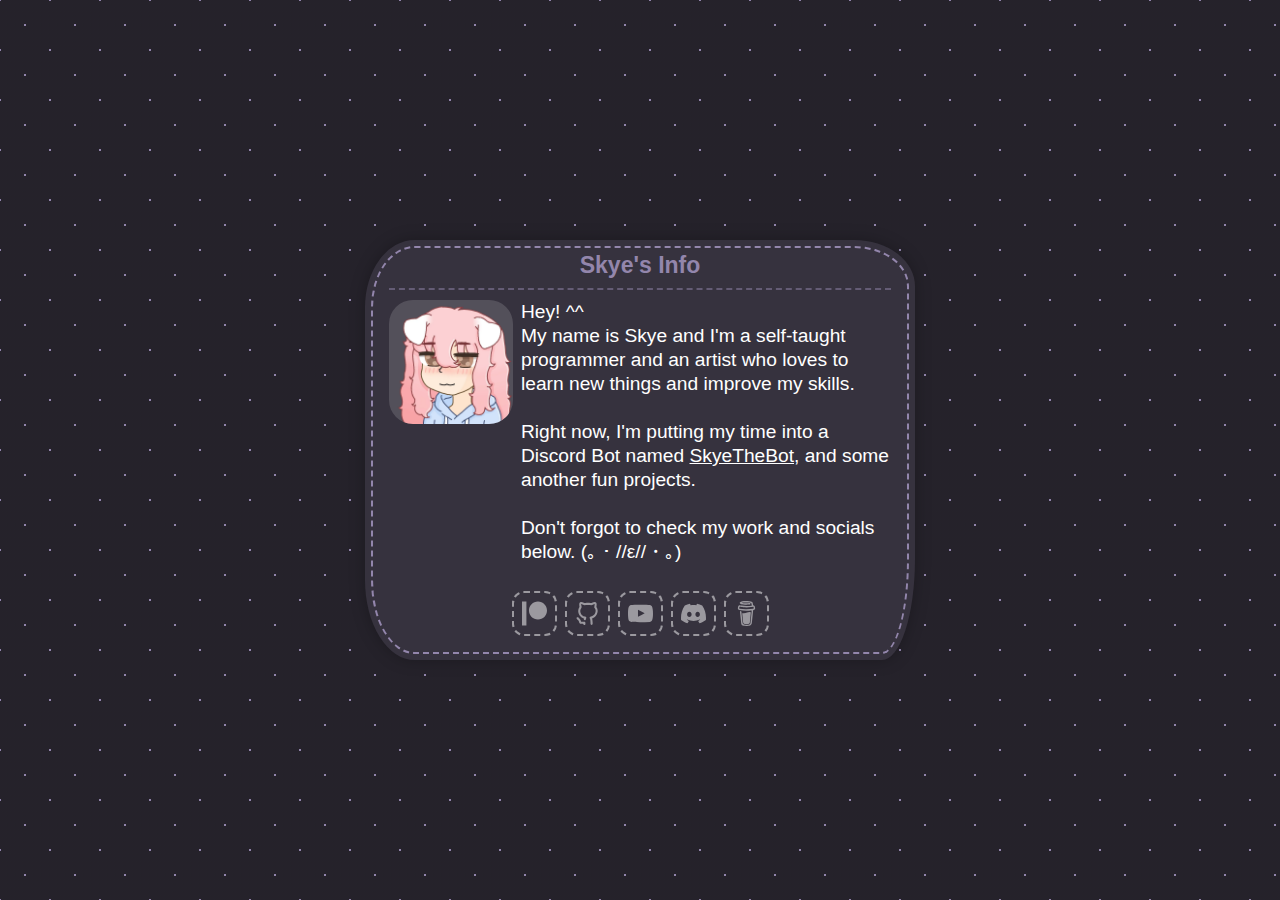
==== index.html @ a8d787bb "modified:   index.html" ====
<!DOCTYPE html>
<html lang="en">

<head>
    <meta charset="UTF-8">
    <meta http-equiv="X-UA-Compatible" content="IE=edge">
    <meta name="viewport" content="width=device-width, initial-scale=1.0, user-scalable=0">
    <title>Skye's Info</title>
    <meta name="description" content="Short infos about me">
    <meta name="keywords" content="Discord, Discord Bots, SkyeTheBot">
    <meta name="author" content="Skye">
    
    <link rel="icon" href="favicon.ico" type="image/x-icon">
    <link rel="shortcut icon" href="favicon.ico" type="image/x-icon">
    <link rel="apple-touch-icon" sizes="180x180" href="/src/icons/apple-touch-icon.png">
    <link rel="icon" type="image/png" sizes="32x32" href="/src/icons/favicon-32x32.png">
    <link rel="icon" type="image/png" sizes="16x16" href="/src/icons/favicon-16x16.png">
    <link rel="manifest" href="/site.webmanifest">
    
    <script data-name="BMC-Widget" data-cfasync="false" src="https://cdnjs.buymeacoffee.com/1.0.0/widget.prod.min.js" data-id="skyethedoggy" data-description="Support me on Buy me a coffee!" data-message="Buy me a pizza :3" data-color="#F471FF" data-position="Right" data-x_margin="18" data-y_margin="18"></script>
    
    <link rel="stylesheet" href="style.css">
</head>

<body>
    
    <div class="container">
        <div class="boxes">
            <div class="box">
                <h1>Skye's Info</h1>
                <hr>
                <div class="description">
                    <img oncontextmenu="return false;" class="avatar" id="avatar" draggable="false" alt="avatar" src="src/avatar.png">
                    <div class="info">
                        <p><b>Hey! ^^</b><br>My name is Skye and I'm a self-taught programmer and an artist who loves to learn new things and improve my skills.<br><br>Right now, I'm putting my time into a Discord Bot named <a href="https://skyethebot.xyz" target="_blank">SkyeTheBot</a>, and some another fun projects.<br><br>Don't forgot to check my work and socials below. (｡・//ε//・｡)</p>
                    </div>
                </div>
                <div class="socials">
                    <a data-dropdown="Patreon" draggable="false" href="https://www.patreon.com/skyethedoggy" class="patreon" target="_blank">
                        <img draggable="false" oncontextmenu="return false;" alt="my Patrron" src="src/socials/patreon.svg" class="patron">
                    </a>
                    <a data-dropdown="Github" draggable="false" href="https://github.com/SkyeUwU" class="github" target="_blank">
                        <img draggable="false" oncontextmenu="return false;" alt="my Github" src="src/socials/github.svg" class="github">
                    </a>
                    <a data-dropdown="Youtube" draggable="false" href="https://youtube.com/@SkyeTheDoggy" class="youtube" target="_blank">
                        <img draggable="false" oncontextmenu="return false;" alt="my Youtube" src="src/socials/youtube.svg" class="youtube">
                    </a>
                    <a data-dropdown="SkyeTheBot Website" draggable="false" href="https://skyethebot.xyz" target="_blank">
                        <img draggable="false" oncontextmenu="return false;" alt="my discord bot website" src="src/socials/discord.svg" class="discord-bot">
                    </a>
                    <a data-dropdown="Buy me a coffee" draggable="false" href="https://www.buymeacoffee.com/skyethedoggy" target="_blank">
                        <img draggable="false" oncontextmenu="return false;" alt="Buy me a coffee" src="src/socials/buymeacoffee.svg" class="buymeacoffee">
                    </a>
                </div>
            </div>
        </div>
    </div>
</body>

</html>
---- style.css ----
:root {
    --model-bc: hsl(261, 11%, 22%);
    --main-color: hsl(356, 88%, 90%);
    --sec-color: hsl(260, 19%, 60%);
    --border-color: hsl(260, 19%, 60%);
    --bc-color: hsl(261, 11%, 15%);
    --h1-color: hsl(260, 19%, 60%);
}

/* width */
/* Common styles for both horizontal and vertical scrollbars */
::-webkit-scrollbar {
    width: 24px;
    height: 16px;
}

::-webkit-scrollbar-track {
    background: transparent;
    background-clip: padding-box;
}

::-webkit-scrollbar-thumb {
    border: 8px solid transparent;
    background: var(--sec-color);
    border-radius: 100px;
    background-clip: padding-box;
}

/* Mozilla (Firefox) scrollbar styles */
/* Similar to webkit-scrollbar styles */
/* ... */

/* Text selection styles */
::-moz-selection {
    color: white !important;
    background-color: var(--sec-color) !important;
    box-sizing: border-box !important;
}

::selection {
    color: white !important;
    background-color: var(--sec-color) !important;
    box-sizing: border-box !important;
}

html {
    font-family: 'Segoe UI', Tahoma, Geneva, Verdana, sans-serif;
    -webkit-tap-highlight-color: transparent;
    color: white;
    font-size: 1.2rem;
}

html,
body {
    margin: 0;
    padding: 0;
    overflow: hidden;
}

* {
    box-sizing: border-box !important;
}

body {
    width: 100vw;
    height: 100vh;
    background-color: #3d3846;
    background-image: radial-gradient(var(--h1-color) 1.25px, transparent 1.25px), radial-gradient(var(--h1-color) 1.25px, var(--bc-color) 1.25px);
    background-size: 50px 50px;
    background-position: 0 0, 25px 25px;
}

.container {
    width: 100%;
    height: 100%;
    display: flex;
    align-items: center;
    flex-direction: column;
    gap: 16px;
    padding: 24px;
    overflow-y: auto;
}

.boxes {
    width: 550px;
    margin: auto;
    display: flex;
    align-items: center;
    flex-direction: column;
    gap: 16px;
}

.box {
    width: 100%;
    height: fit-content;
    background-color: var(--model-bc);
    border-radius: 9% 11% 6% 9% / 16% 11% 24% 19%;
    outline-style: dashed;
    outline-color: var(--border-color);
    outline-width: 2px;
    outline-offset: -8px;
    text-align: center;
    padding: 24px;
    padding-top: 4px;
    overflow: unset;
    z-index: 1;
    box-shadow: 0px 0px 16px 0px rgba(0, 0, 0, 0.25);
    box-sizing: border-box;
    overflow: unset;
}

h1 {
    font-size: 1.2em;
    margin: 4px;
    margin-top: 8px;
    color: var(--h1-color);
}

hr {
    border: none;
    border-top: 2px dashed var(--border-color);
    background-color: transparent;
    opacity: 0.5;
}

a,
a:visited {
    color: white;
}


b {
    font-weight: normal;
    margin-top: 12px;
}

b a {
    text-decoration: solid;
    text-decoration-line: underline;
    cursor: pointer;
}

.description {
    width: 100%;
    display: inline-flex;
    flex-direction: row;
    justify-content: start;
    align-items: start;
    text-align: left;
    gap: 8px;
    line-height: 24px;
}

.description .info p {
    margin-top: 0;
}

.avatar {
    width: 124px;
    height: 124px;
    background-color: hsla(0, 0%, 100%, 0.15);
    border-radius: 24px;
    user-select: none;
}

*:is(a, b, h1)::selection {
    background-color: var(--main-color);
    color: var(--model-bc);
}

.socials {
    display: inline-grid;
    grid-auto-flow: column dense;
    align-items: center;
    justify-content: center;
    gap: 8px;
    margin-top: 8px;
}

.socials a {
    width: 45px;
    height: 45px;
    aspect-ratio: 1;
    padding: 8px;
    display: flex;
    align-items: center;
    justify-content: center;
    filter: saturate(0);
    cursor: pointer;
    user-select: none;
    border-radius: 12px;
    border-color: hsla(0, 0%, 100%, 0.5);
    border-width: 2px;
    border-style: dashed;
    position: relative;
}

.socials a::after {
    content: attr(data-dropdown);
    position: absolute;
    background-color: hsl(260, 25%, 60%);
    color: white;
    white-space: nowrap;
    padding: 4px 8px 4px 8px;
    z-index: 10;
    border-radius: 8px;
    font-size: 0.9em;
    bottom: -2.3rem;
    opacity: 0;
    transition: 250ms;
    pointer-events: none;
}

.socials a::before {
    content: "";
    position: absolute;
    border-left: 10px solid transparent;
    border-right: 10px solid transparent;
    border-bottom: 10px solid hsl(260, 25%, 60%);
    bottom: -15px;
    left: 50%;
    opacity: 0;
    transition: 250ms;
    transform: translateX(-50%);
    pointer-events: none;
}

.socials a:hover::after {
    opacity: 1;
}

.socials a:hover::before {
    opacity: 1;
}

.socials img {
    width: 100%;
    height: 100%;
    user-select: none;
    filter: brightness(100);
    opacity: 0.5;
}

.socials a {
    --opacity: 0.25;
}

.socials a:hover>img {
    filter: brightness(1);
    opacity: 1;
}

.socials a:hover {
    filter: saturate(1);
    border-color: hsl(260, 19%, 60%);
    background-color: hsla(260, 81%, 72%, var(--opacity));
    border-style: solid;
}

@media only screen and (max-width: 550px) {
    html {
        font-size: 1rem;
    }

    .boxes {
        width: 100%
    }

    .avatar {
        width: 100px;
        height: 100px;
    }

    .socials a {
        width: 40px;
        height: 40px;
    }

    .description {
        line-height: 20px;
        flex-direction: column;
    }
}
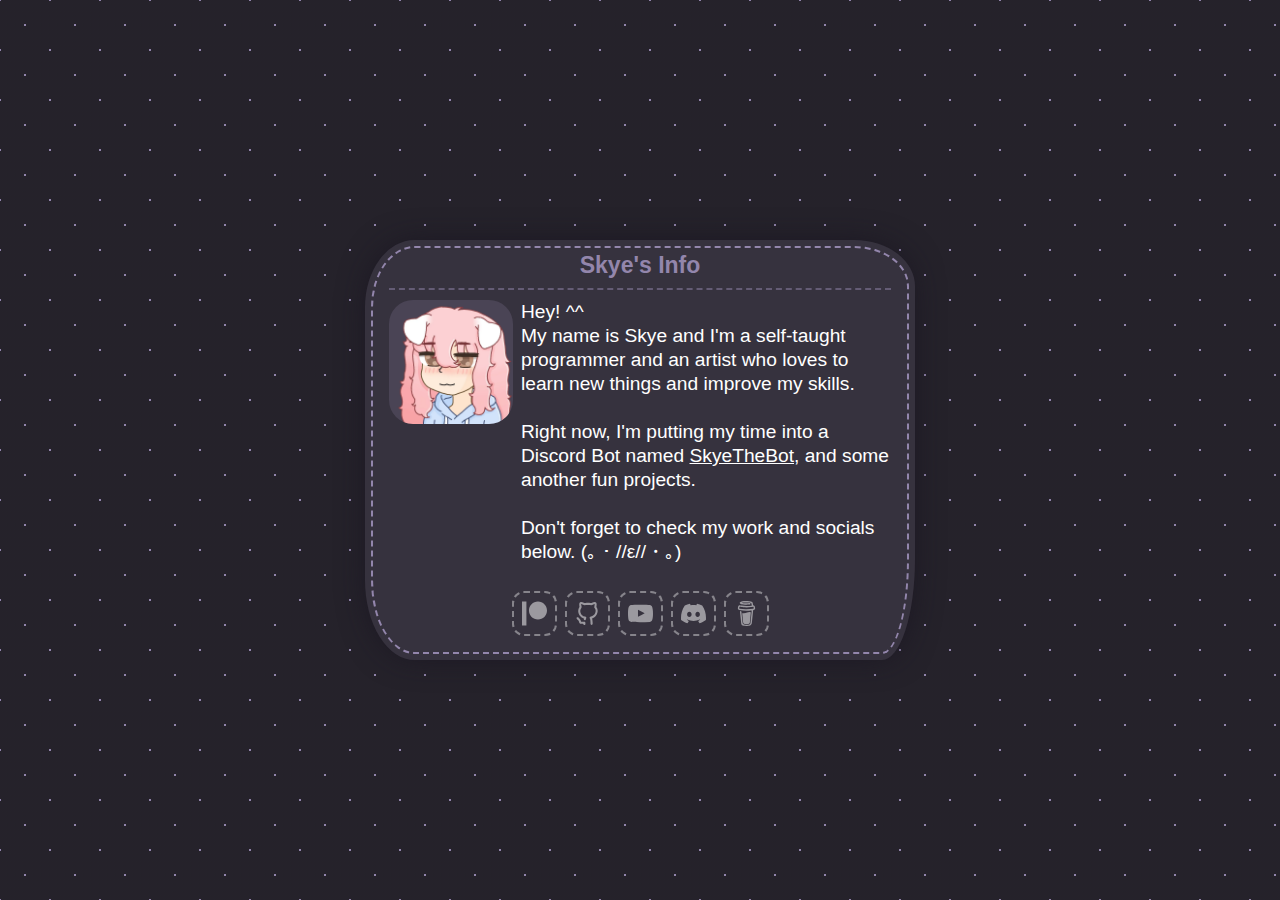
==== commit fd849c7d: "modified:   index.html 	modified:   style.css" ====
--- a/index.html
+++ b/index.html
@@ -32,7 +32,7 @@
                 <div class="description">
                     <img oncontextmenu="return false;" class="avatar" id="avatar" draggable="false" alt="avatar" src="src/avatar.png">
                     <div class="info">
-                        <p><b>Hey! ^^</b><br>My name is Skye and I'm a self-taught programmer and an artist who loves to learn new things and improve my skills.<br><br>Right now, I'm putting my time into a Discord Bot named <a href="https://skyethebot.xyz" target="_blank">SkyeTheBot</a>, and some another fun projects.<br><br>Don't forgot to check my work and socials below. (｡・//ε//・｡)</p>
+                        <p><b>Hey! ^^</b><br>My name is Skye and I'm a self-taught programmer and an artist who loves to learn new things and improve my skills.<br><br>Right now, I'm putting my time into a Discord Bot named <a href="https://skyethebot.xyz" target="_blank">SkyeTheBot</a>, and some another fun projects.<br><br>Don't forget to check my work and socials below. (｡・//ε//・｡)</p>
                     </div>
                 </div>
                 <div class="socials">
--- a/style.css
+++ b/style.css
@@ -1,10 +1,12 @@
 :root {
     --model-bc: hsl(261, 11%, 22%);
+    --model-bc-ligher: hsl(261, 11%, 30%);
     --main-color: hsl(356, 88%, 90%);
     --sec-color: hsl(260, 19%, 60%);
     --border-color: hsl(260, 19%, 60%);
     --bc-color: hsl(261, 11%, 15%);
     --h1-color: hsl(260, 19%, 60%);
+    --shadow: hsl(260, 24%, 10%);
 }
 
 /* width */
@@ -75,15 +77,17 @@
     height: 100%;
     display: flex;
     align-items: center;
+    justify-content: center;
     flex-direction: column;
     gap: 16px;
-    padding: 24px;
+    padding: 16px;
     overflow-y: auto;
 }
 
 .boxes {
     width: 550px;
-    margin: auto;
+    max-width: 100%;
+    max-height: 100%;
     display: flex;
     align-items: center;
     flex-direction: column;
@@ -103,8 +107,8 @@
     padding: 24px;
     padding-top: 4px;
     overflow: unset;
-    z-index: 1;
-    box-shadow: 0px 0px 16px 0px rgba(0, 0, 0, 0.25);
+    -webkit-box-shadow: 0px 0px 34px -8px var(--shadow);
+    box-shadow: 0px 0px 34px -8px var(--shadow);
     box-sizing: border-box;
     overflow: unset;
 }
@@ -158,7 +162,7 @@
 .avatar {
     width: 124px;
     height: 124px;
-    background-color: hsla(0, 0%, 100%, 0.15);
+    background-color: var(--model-bc-ligher);
     border-radius: 24px;
     user-select: none;
 }
@@ -189,7 +193,7 @@
     cursor: pointer;
     user-select: none;
     border-radius: 12px;
-    border-color: hsla(0, 0%, 100%, 0.5);
+    border-color: hsla(0, 0%, 100%, 0.40);
     border-width: 2px;
     border-style: dashed;
     position: relative;
@@ -262,10 +266,6 @@
         font-size: 1rem;
     }
 
-    .boxes {
-        width: 100%
-    }
-
     .avatar {
         width: 100px;
         height: 100px;
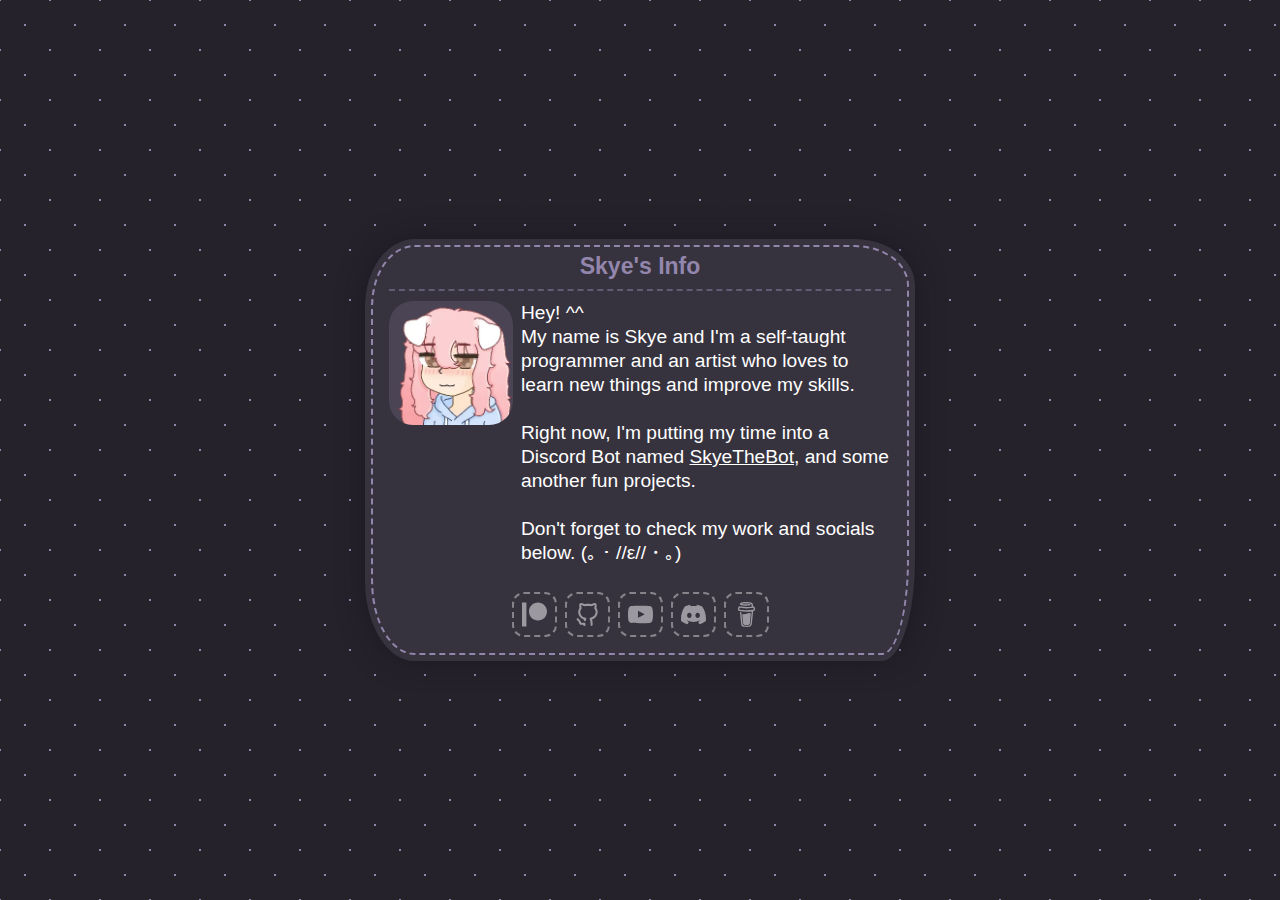
==== commit 9d9372bb: "modified:   index.html 	new file:   src/avatar.webp 	modified:   style.css" ====
--- a/index.html
+++ b/index.html
@@ -30,7 +30,7 @@
                 <h1>Skye's Info</h1>
                 <hr>
                 <div class="description">
-                    <img oncontextmenu="return false;" class="avatar" id="avatar" draggable="false" alt="avatar" src="src/avatar.png">
+                    <img oncontextmenu="return false;" class="avatar" id="avatar" draggable="false" alt="avatar" src="src/avatar.webp">
                     <div class="info">
                         <p><b>Hey! ^^</b><br>My name is Skye and I'm a self-taught programmer and an artist who loves to learn new things and improve my skills.<br><br>Right now, I'm putting my time into a Discord Bot named <a href="https://skyethebot.xyz" target="_blank">SkyeTheBot</a>, and some another fun projects.<br><br>Don't forget to check my work and socials below. (｡・//ε//・｡)</p>
                     </div>
--- a/style.css
+++ b/style.css
@@ -66,7 +66,7 @@
 body {
     width: 100vw;
     height: 100vh;
-    background-color: #3d3846;
+    background-color: var(--bc-color);
     background-image: radial-gradient(var(--h1-color) 1.25px, transparent 1.25px), radial-gradient(var(--h1-color) 1.25px, var(--bc-color) 1.25px);
     background-size: 50px 50px;
     background-position: 0 0, 25px 25px;
@@ -105,7 +105,6 @@
     outline-offset: -8px;
     text-align: center;
     padding: 24px;
-    padding-top: 4px;
     overflow: unset;
     -webkit-box-shadow: 0px 0px 34px -8px var(--shadow);
     box-shadow: 0px 0px 34px -8px var(--shadow);
@@ -116,7 +115,7 @@
 h1 {
     font-size: 1.2em;
     margin: 4px;
-    margin-top: 8px;
+    margin-top: -10px;
     color: var(--h1-color);
 }
 
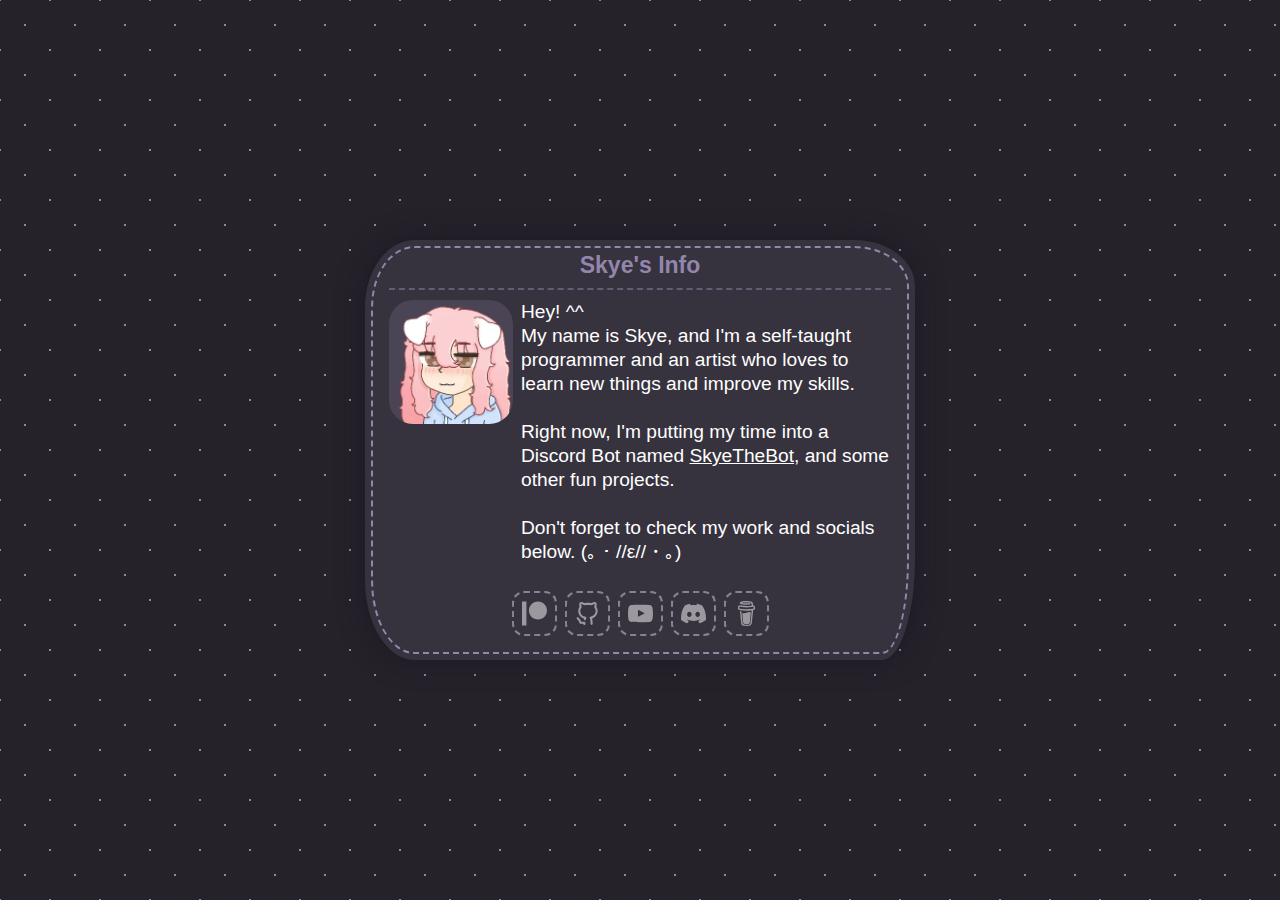
==== commit 8a72041b: "modified:   index.html" ====
--- a/index.html
+++ b/index.html
@@ -32,7 +32,7 @@
                 <div class="description">
                     <img oncontextmenu="return false;" class="avatar" id="avatar" draggable="false" alt="avatar" src="src/avatar.webp">
                     <div class="info">
-                        <p><b>Hey! ^^</b><br>My name is Skye and I'm a self-taught programmer and an artist who loves to learn new things and improve my skills.<br><br>Right now, I'm putting my time into a Discord Bot named <a href="https://skyethebot.xyz" target="_blank">SkyeTheBot</a>, and some another fun projects.<br><br>Don't forget to check my work and socials below. (｡・//ε//・｡)</p>
+                        <p><b>Hey! ^^</b><br>My name is Skye, and I'm a self-taught programmer and an artist who loves to learn new things and improve my skills.<br><br>Right now, I'm putting my time into a Discord Bot named <a href="https://skyethebot.xyz" target="_blank">SkyeTheBot</a>, and some other fun projects.<br><br>Don't forget to check my work and socials below. (｡・//ε//・｡)</p>
                     </div>
                 </div>
                 <div class="socials">
--- a/style.css
+++ b/style.css
@@ -115,7 +115,7 @@
 h1 {
     font-size: 1.2em;
     margin: 4px;
-    margin-top: -10px;
+    margin-top: -12px;
     color: var(--h1-color);
 }
 
@@ -172,10 +172,10 @@
 }
 
 .socials {
-    display: inline-grid;
-    grid-auto-flow: column dense;
+    display: flex;
     align-items: center;
     justify-content: center;
+    flex-wrap: wrap;
     gap: 8px;
     margin-top: 8px;
 }
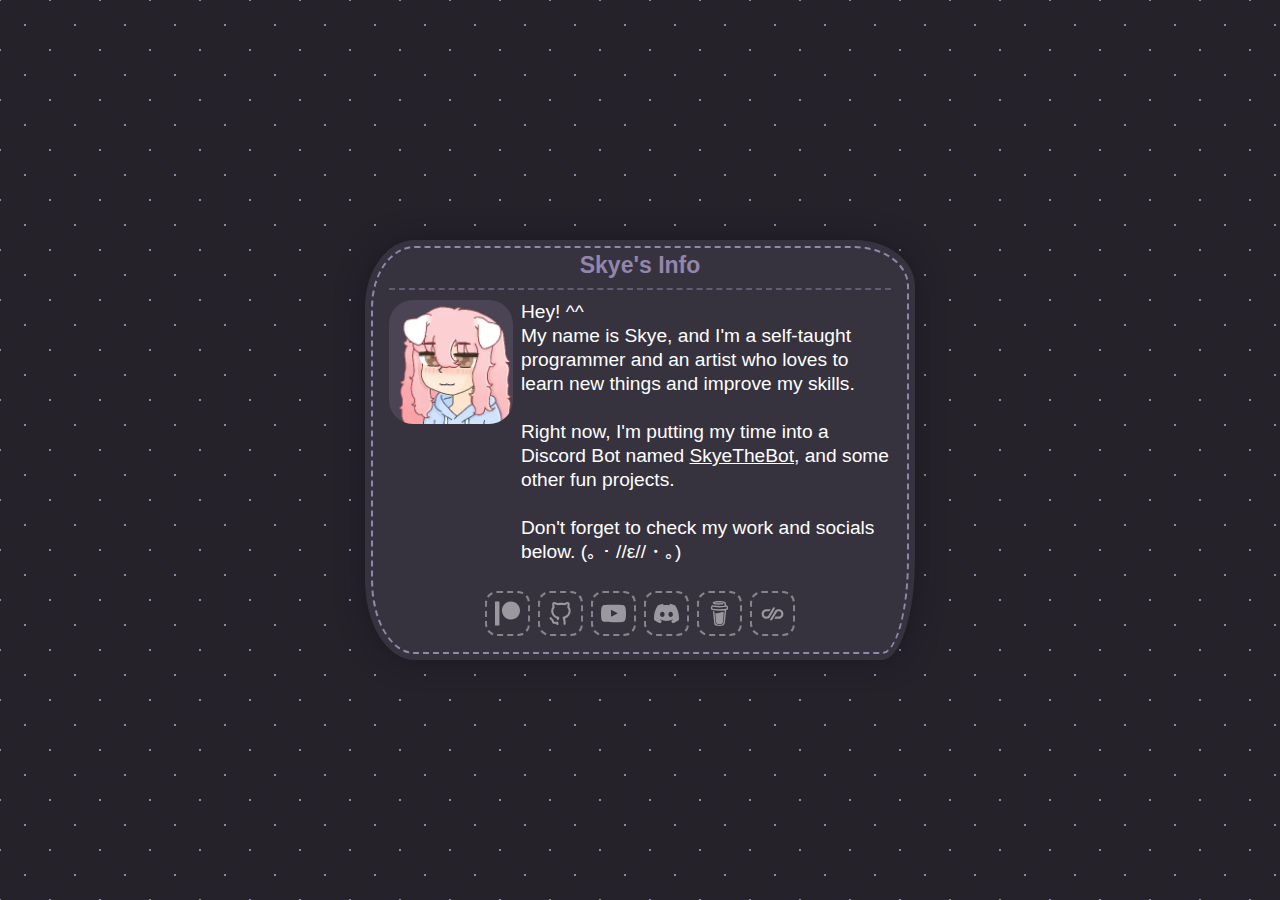
==== commit 36482838: "modified:   index.html 	new file:   src/socials/pronouns-page.svg" ====
--- a/index.html
+++ b/index.html
@@ -51,6 +51,9 @@
                     <a data-dropdown="Buy me a coffee" draggable="false" href="https://www.buymeacoffee.com/skyethedoggy" target="_blank">
                         <img draggable="false" oncontextmenu="return false;" alt="Buy me a coffee" src="src/socials/buymeacoffee.svg" class="buymeacoffee">
                     </a>
+                    <a data-dropdown="My Pronouns.page Card" draggable="false" href="https://en.pronouns.page/@skyethedoggy" target="_blank">
+                        <img draggable="false" oncontextmenu="return false;" alt="My Pronouns.page Card" src="src/socials/pronouns-page.svg" class="pronouns-page">
+                    </a>
                 </div>
             </div>
         </div>
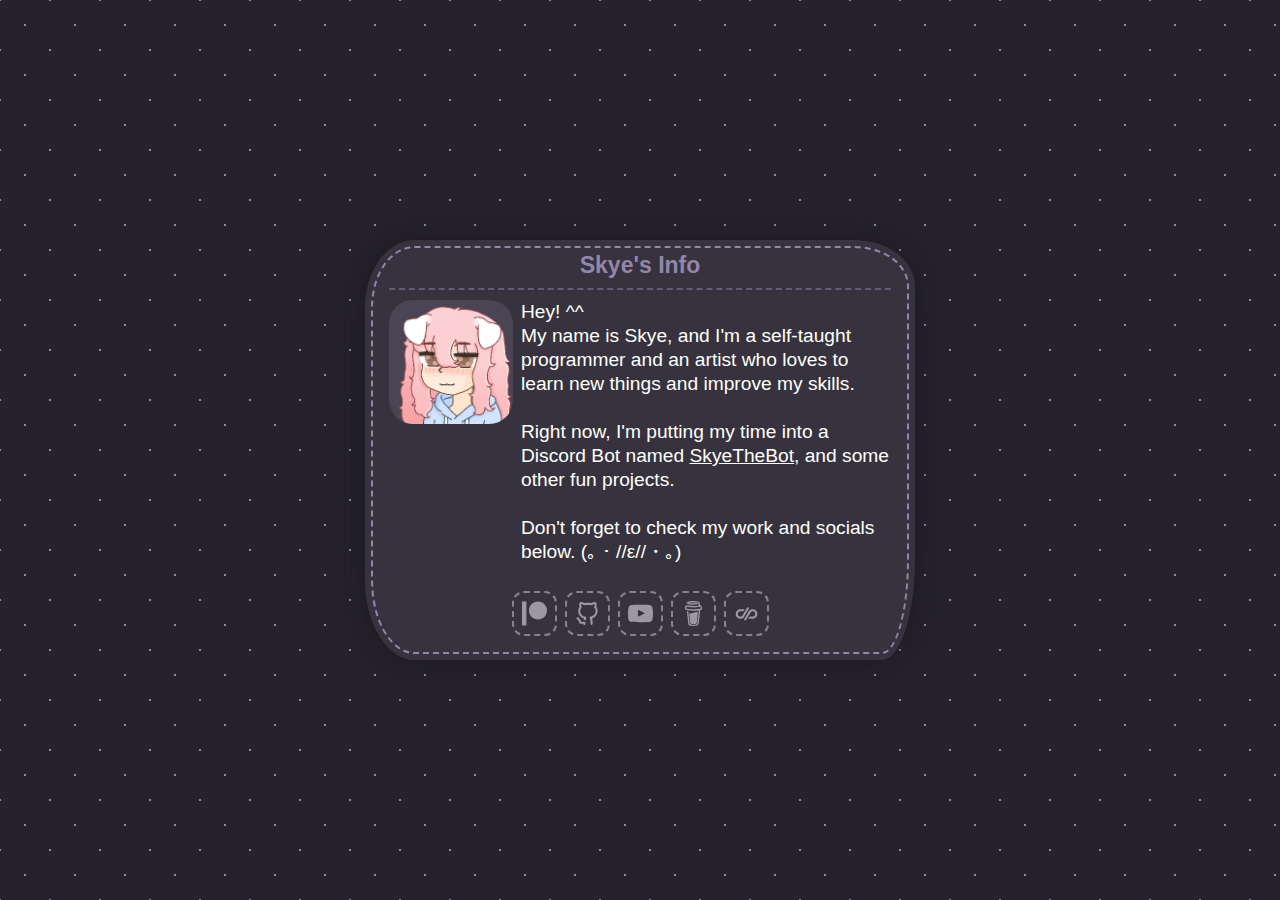
==== commit c20c171a: "modified:   index.html 	modified:   src/socials/pronouns-page.svg" ====
--- a/index.html
+++ b/index.html
@@ -4,7 +4,7 @@
 <head>
     <meta charset="UTF-8">
     <meta http-equiv="X-UA-Compatible" content="IE=edge">
-    <meta name="viewport" content="width=device-width, initial-scale=1.0, user-scalable=0">
+    <meta name="viewport" content="width=device-width, initial-scale=1.0, user-scalable=1">
     <title>Skye's Info</title>
     <meta name="description" content="Short infos about me">
     <meta name="keywords" content="Discord, Discord Bots, SkyeTheBot">
@@ -45,9 +45,9 @@
                     <a data-dropdown="Youtube" draggable="false" href="https://youtube.com/@SkyeTheDoggy" class="youtube" target="_blank">
                         <img draggable="false" oncontextmenu="return false;" alt="my Youtube" src="src/socials/youtube.svg" class="youtube">
                     </a>
-                    <a data-dropdown="SkyeTheBot Website" draggable="false" href="https://skyethebot.xyz" target="_blank">
-                        <img draggable="false" oncontextmenu="return false;" alt="my discord bot website" src="src/socials/discord.svg" class="discord-bot">
-                    </a>
+                    <!-- <a data-dropdown="SkyeTheBot Website" draggable="false" href="https://skyethebot.xyz" target="_blank">
+                        <img draggable="false" oncontextmenu="return false;" alt="my discord bot website" src="src/socials/web.svg" class="discord-bot">
+                    </a> -->
                     <a data-dropdown="Buy me a coffee" draggable="false" href="https://www.buymeacoffee.com/skyethedoggy" target="_blank">
                         <img draggable="false" oncontextmenu="return false;" alt="Buy me a coffee" src="src/socials/buymeacoffee.svg" class="buymeacoffee">
                     </a>
--- a/style.css
+++ b/style.css
@@ -64,8 +64,8 @@
 }
 
 body {
-    width: 100vw;
-    height: 100vh;
+    height: 100dvh;
+    width: 100dvw;
     background-color: var(--bc-color);
     background-image: radial-gradient(var(--h1-color) 1.25px, transparent 1.25px), radial-gradient(var(--h1-color) 1.25px, var(--bc-color) 1.25px);
     background-size: 50px 50px;
@@ -73,14 +73,15 @@
 }
 
 .container {
-    width: 100%;
-    height: 100%;
+    height: 100dvh;
+    width: 100dvw;
     display: flex;
     align-items: center;
     justify-content: center;
     flex-direction: column;
     gap: 16px;
     padding: 16px;
+    overflow: hidden;
     overflow-y: auto;
 }
 
@@ -110,6 +111,7 @@
     box-shadow: 0px 0px 34px -8px var(--shadow);
     box-sizing: border-box;
     overflow: unset;
+    transition: border-radius 250ms;
 }
 
 h1 {
@@ -279,4 +281,8 @@
         line-height: 20px;
         flex-direction: column;
     }
+
+    .box {
+        border-radius: 24px;
+    }
 }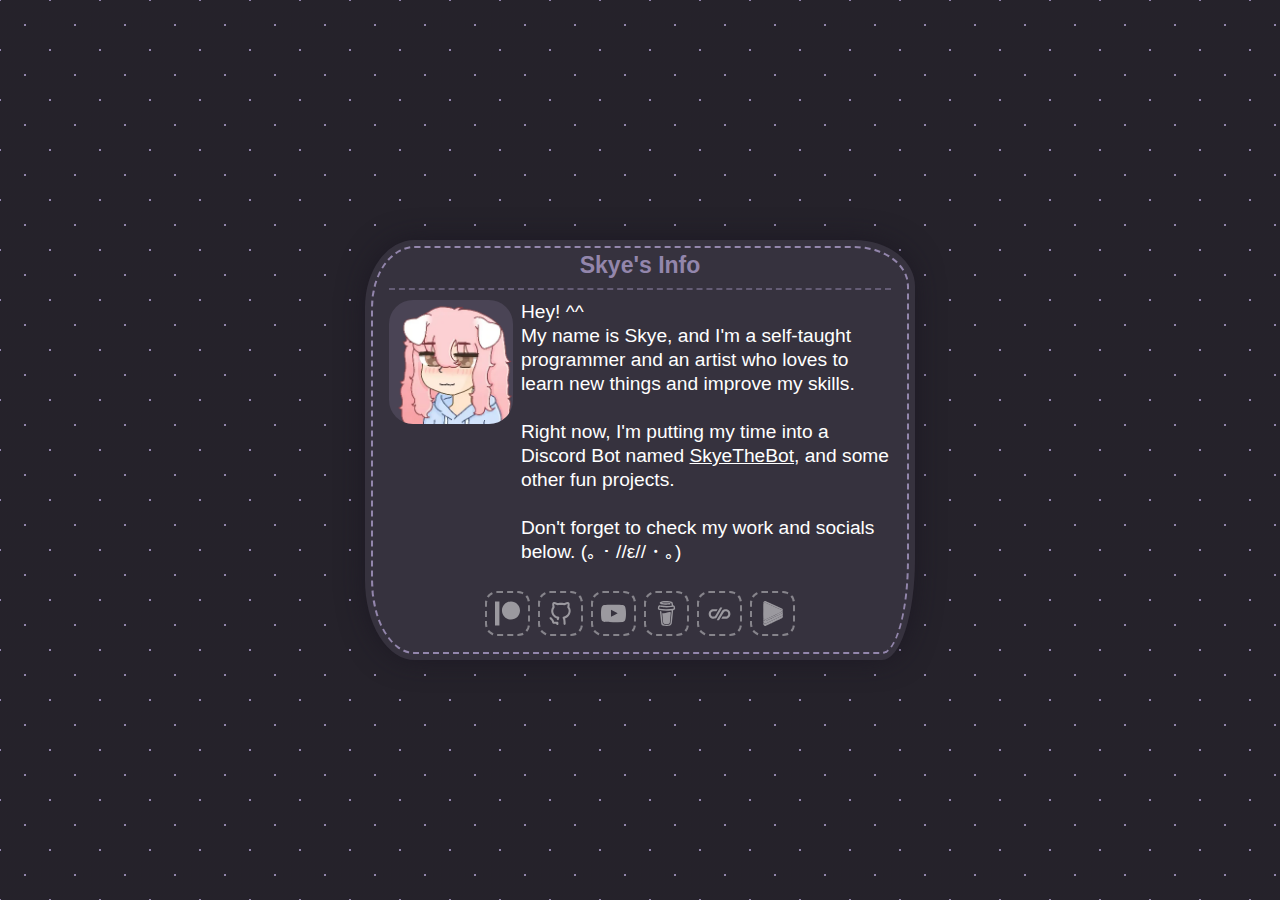
==== commit 1d50b180: "modified:   index.html 	new file:   src/socials/hololive.svg" ====
--- a/index.html
+++ b/index.html
@@ -54,6 +54,9 @@
                     <a data-dropdown="My Pronouns.page Card" draggable="false" href="https://en.pronouns.page/@skyethedoggy" target="_blank">
                         <img draggable="false" oncontextmenu="return false;" alt="My Pronouns.page Card" src="src/socials/pronouns-page.svg" class="pronouns-page">
                     </a>
+                    <a data-dropdown="My favorite vtubers list" draggable="false" href="https://vtubers.skyethebot.xyz" target="_blank">
+                        <img draggable="false" oncontextmenu="return false;" alt="My favorite vtubers list" src="src/socials/hololive.svg" class="fav-vtubers">
+                    </a>
                 </div>
             </div>
         </div>
